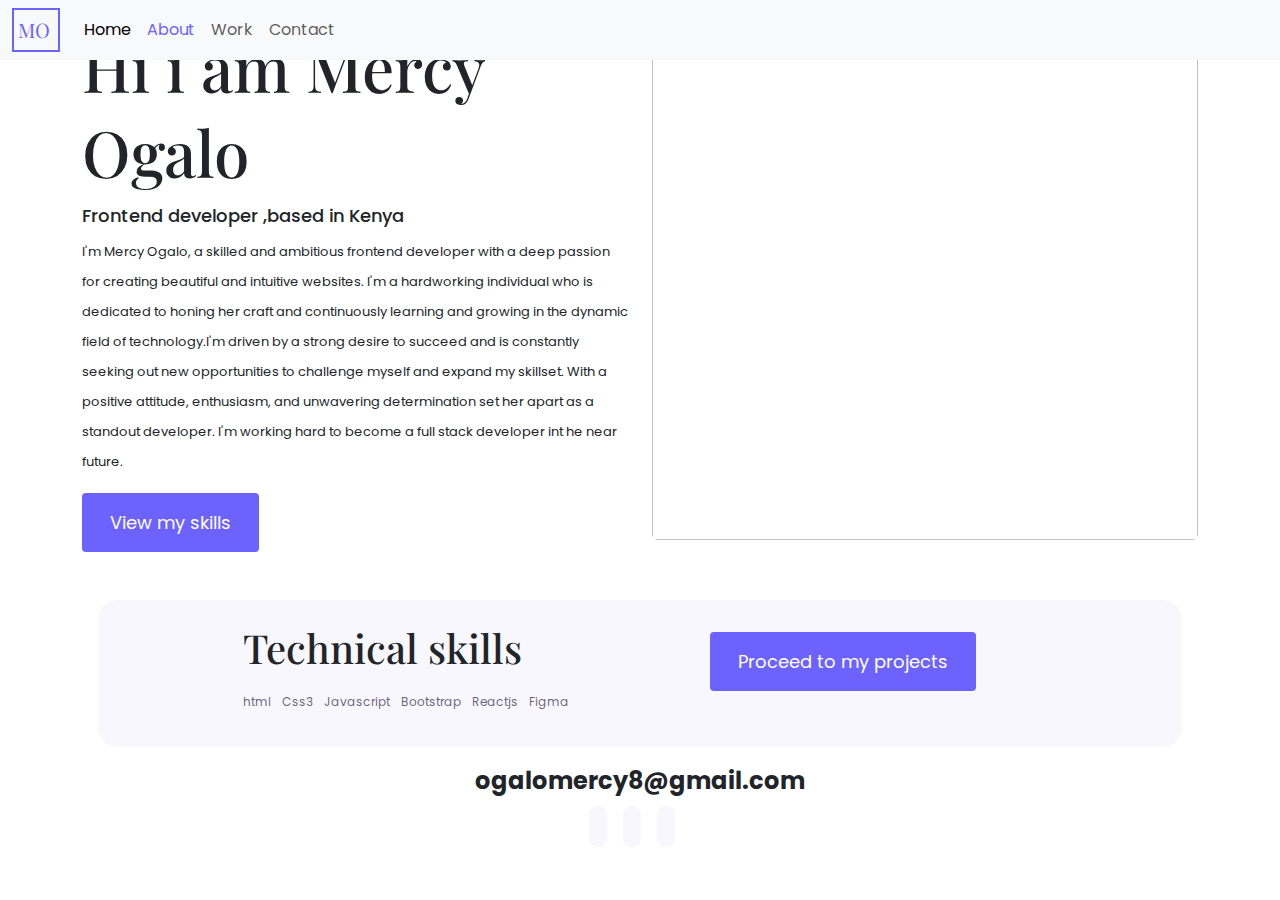
==== about.html @ 9725ab1a "updated my projects" ====
<!DOCTYPE html>
<html lang="en">
<head>
    <meta charset="UTF-8">
    <meta name="description" content="About Mercy Ogalo-Frontend developer">
    <meta name="viewport" content="width=device-width, initial-scale=1.0">
    <title>Mercy Ogalo about</title>
    <link href="https://cdn.jsdelivr.net/npm/bootstrap@5.3.3/dist/css/bootstrap.min.css" rel="stylesheet" integrity="sha384-QWTKZyjpPEjISv5WaRU9OFeRpok6YctnYmDr5pNlyT2bRjXh0JMhjY6hW+ALEwIH" crossorigin="anonymous">
    <link rel="preconnect" href="https://fonts.googleapis.com">
    <link rel="preconnect" href="https://fonts.gstatic.com" crossorigin>
    <link rel="preconnect" href="https://fonts.googleapis.com">
    <link rel="stylesheet" href="styles/style.css">
<link rel="preconnect" href="https://fonts.gstatic.com" crossorigin>
<link href="https://fonts.googleapis.com/css2?family=Playfair+Display:ital,wght@0,400..900;1,400..900&family=Poppins:ital,wght@0,100;0,200;0,300;0,400;0,500;0,600;0,700;0,800;0,900;1,100;1,200;1,300;1,400;1,500;1,600;1,700;1,800;1,900&display=swap" rel="stylesheet">
    <link href="https://fonts.googleapis.com/css2?family=Poppins:ital,wght@0,100;0,200;0,300;0,400;0,500;0,600;0,700;0,800;0,900;1,100;1,200;1,300;1,400;1,500;1,600;1,700;1,800;1,900&display=swap" rel="stylesheet">
    <script src="https://cdn.jsdelivr.net/npm/bootstrap@5.3.3/dist/js/bootstrap.bundle.min.js" integrity="sha384-YvpcrYf0tY3lHB60NNkmXc5s9fDVZLESaAA55NDzOxhy9GkcIdslK1eN7N6jIeHz" crossorigin="anonymous"></script>
    <script src="https://kit.fontawesome.com/9861babfd0.js" crossorigin="anonymous"></script>

</head>
<body>

    <nav class="navbar navbar-expand-lg  fixed-top bg-body-tertiary">
        <div class="container-fluid">
          <a class="navbar-brand ps-1 pe-2 text-center" href="#">MO</a>
          <button class="navbar-toggler" type="button" data-bs-toggle="collapse" data-bs-target="#navbarNav" aria-controls="navbarNav" aria-expanded="false" aria-label="Toggle navigation">
            <span class="navbar-toggler-icon"></span>
          </button>
          <div class="collapse navbar-collapse" id="navbarNav">
            <ul class="navbar-nav">
              <li class="nav-item">
                <a class="nav-link active " aria-current="page" href="index.html">Home</a>
              </li>
              <li class="nav-item">
                <a class="nav-link" id="main-link" href="about.html">About</a>
              </li>
              <li class="nav-item">
                <a class="nav-link" href="work.html">Work</a>
              </li>
              <li class="nav-item">
                <a class="nav-link" href="contact.html">Contact</a>
              </li>
            </ul>
          </div>
        </div>
      </nav>

      
    
     
     
     <div class="container mt-2">
        <div class="row mt-4 mb-4">
            <div class="col-sm-6">
<h1 class="personal-name">
    Hi i am Mercy 
    Ogalo
</h1>
<h2 class="personal-job">
    Frontend developer ,based in Kenya
</h2>
<p class="personal-description">
 I'm Mercy Ogalo, a skilled and ambitious frontend developer with a deep passion for creating beautiful and intuitive websites. I'm a hardworking individual who is dedicated to honing her craft and continuously learning and growing in the dynamic field of technology.I'm driven by a strong desire to succeed and is constantly seeking out new opportunities to challenge myself and expand my skillset. With a positive attitude, enthusiasm, and unwavering determination set her apart as a standout developer. I'm working hard to become a full stack developer int he near future.
</p>
<a class="btn btn-branding"href="#skills">
    View my skills   
</a>
</div>

            <div class="col-sm-6 ">
                <img src="https://s3.amazonaws.com/shecodesio-production/uploads/files/000/132/102/original/IMG_20240612_212110_048.jpg?1720366018" alt=""class="img-fluid rounded profile-pic w-100 mt-3">
            </div>
        </div>
     </div>
     

     
     
     
     <div class="container">
        <div class="row personal-access text center m-3 p-3 justify-content-evenly mt-5">
          <div class=" col-sm-4 " id="skills">
            <h2>
              Technical skills
            </h2>
            <p>
              <span>
                html<i class="fa-brands fa-html5  ms-1 me-1" style="color: #B197FC;"></i>
                 </span>
                <span>
                Css3<i class="fa-brands fa-css3 ms-1 me-1" style="color: #B197FC;"></i>
               </span>
               
               
               <span>
                 Javascript  <i class="fa-brands   ms-1 me-1" style="color: #B197FC;"></i>
               </span>
               
               <span>
                 Bootstrap<i class="fa-brands fa-bootstrap ms-1 me-1" style="color: #B197FC;"></i>
               </span>
               
               
               <span>
                 Reactjs<i class="fa-brands fa-react  ms-1 me-1" style="color: #B197FC;"></i>
               </span>

               <span>
                Figma<i class="fa-brands fa-figma  ms-1 me-1" style="color: #B197FC;"></i>
              </span>
               
            </p>
            </div>
            <div class="col-sm-4 mt-3">
              <a href="work.html" class="btn btn-branding">Proceed to my projects</a>
            </div>
        </div>
      </div>
     
     
     
     
     
     
     
      <div class="email-link mt-3 mb-2">
        <p>
          ogalomercy8@gmail.com
        </p>
      </div>
      
      <div class="icons text-center">
      
          <i class="fa-brands fa-github  me-3 icon-styling" style="color: #B197FC;"></i>
      
        <i class="fa-brands fa-twitter me-3 icon-styling" style="color: #B197FC;"></i>
     
        <i class="fa-brands fa-linkedin me-3 icon-styling" style="color: #B197FC;"></i>
      
       
      </div>
      
      

    
</body>
</html>
---- styles/style.css ----
:root{
    --heading-font-family:"Playfair Display", serif;
    --normal-font-family:"Poppins", sans-serif;
    --primary-color:#F9F7FE;
    --secondary-color:#6C63FF;
  }
  body{
    font-family: var(--normal-font-family);
    background-color: white;
  }

.contact-section{
    font-family: var(--heading-font-family);
    font-size: 64px;
    font-weight: 700px;
    line-height: 84px;
    margin-left: 20px;
}
.personal-name{
font-family: var(--heading-font-family);
font-size: 64px;
line-height: 85px;
}
.personal-job{
    font-family: var(--normal-font-family);
    font-size: 18px;
    line-height: 27px;
}
.personal-description{
font-family: var(--normal-font-family);
font-size: 13px;
line-height: 30px;
}
.profile-pic{
  height: 500px;
}
.projects h2{
    font-family: var(--normal-font-family);
    font-size: 24px;
    line-height: 36px;
}
.projects p{
    font-family: var(--normal-font-family);
    font-weight: 400px;
    font-size: 14px;
    line-height: 21px;
}
.work-heading{
    font-family: var(--heading-font-family);
    font-size: 64px;
    line-height: 85px;
}
#main-link{
    color: var(--secondary-color);
}




.icons a{
  text-decoration: none;
}



  .btn-branding{
    font-family: var(--normal-font-family);
    color: white;
    font-size: 18px;
    line-height: 27px;
    background-color: var(--secondary-color);
    border-radius: 4px;
    padding: 15px 27px;
  }
  .personal-access{
    background-color: var(--primary-color);
    border-radius: 20px;
  }
  .personal-access h2{
    font-family: var(--heading-font-family);
    font-size: 40px;
    line-height: 64px;
  }
  .personal-access p{
    font-size: 12px;
    line-height: 27px;
    color: #272142B2;
  }
  .email-link{
    text-align: center;
    font-family: var(--normal-font-family);
    font-size: 24px;
    line-height: 36px;
   font-weight: bold;
  }
  .icon-styling{
    border:1px solid var(--primary-color);
    background-color: var(--primary-color);
    border-radius: 50px;
    padding: 8px;
  }
  .nav-link{
    font-family: var(--normal-font-family);
    font-size: 16px;
    line-height: 24px;
  }
  .nav-link:hover{
    color: var(--secondary-color);
  }
   .navbar-brand{
    font-family: var(--heading-font-family);
  border: 2px solid var(--secondary-color);
  color: var(--secondary-color);
  transition: transform 0.6s ease;
  }
  .navbar-brand:hover{
transform: rotate(360deg);
  }
  @media (max-width: 576px) {
    .personal-access h2{
      font-size: 30px;
    }
    .email-link{
      font-size: 16px;
    }
    .contact-section{
      text-align: center;
    }
  }
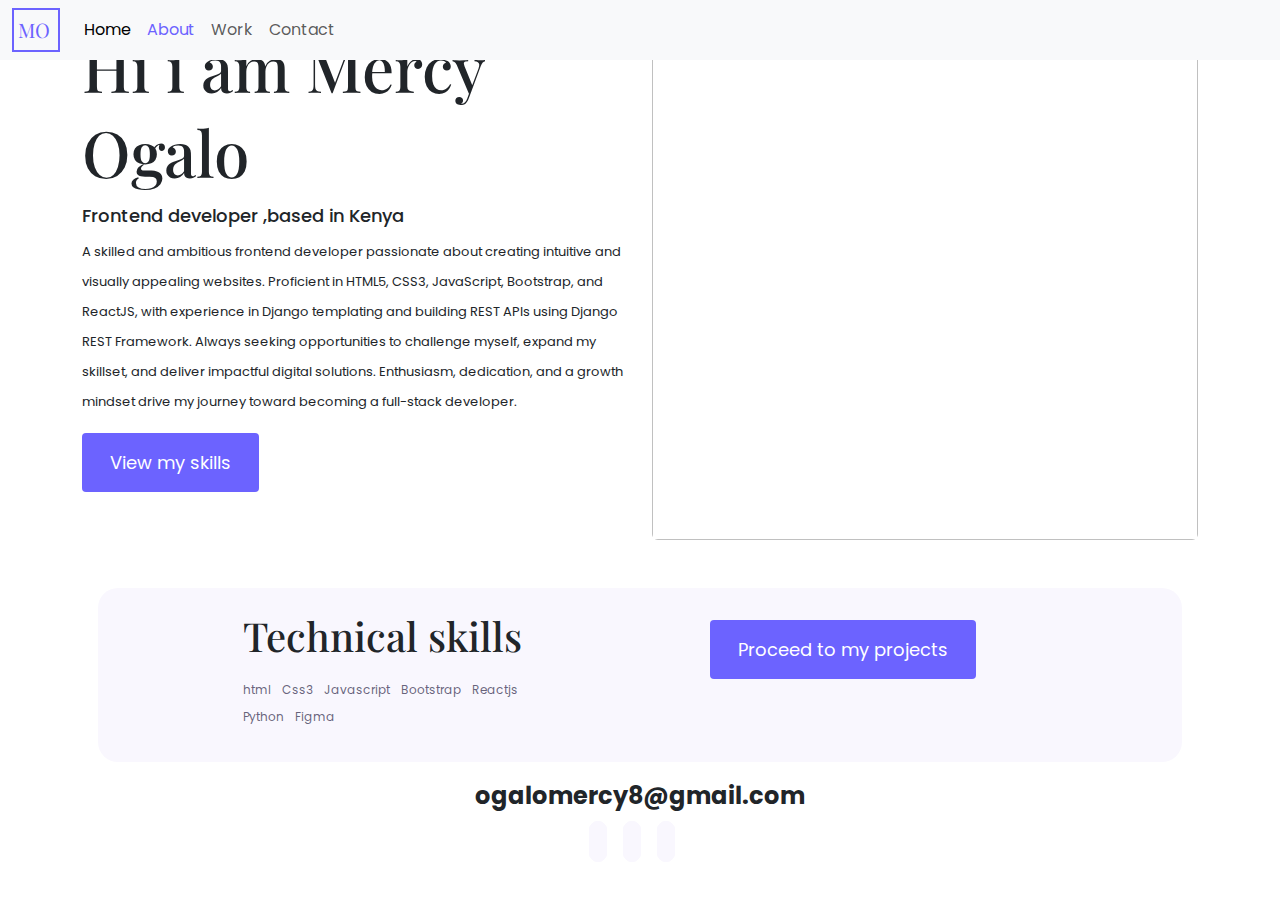
==== commit a7b58b73: "updated the about description and and skills section" ====
--- a/about.html
+++ b/about.html
@@ -59,7 +59,8 @@
     Frontend developer ,based in Kenya
 </h2>
 <p class="personal-description">
- I'm Mercy Ogalo, a skilled and ambitious frontend developer with a deep passion for creating beautiful and intuitive websites. I'm a hardworking individual who is dedicated to honing her craft and continuously learning and growing in the dynamic field of technology.I'm driven by a strong desire to succeed and is constantly seeking out new opportunities to challenge myself and expand my skillset. With a positive attitude, enthusiasm, and unwavering determination set her apart as a standout developer. I'm working hard to become a full stack developer int he near future.
+  A skilled and ambitious frontend developer passionate about creating intuitive and visually appealing websites. Proficient in HTML5, CSS3, JavaScript, Bootstrap, and ReactJS, with experience in Django templating and building REST APIs using Django REST Framework.
+  Always seeking opportunities to challenge myself, expand my skillset, and deliver impactful digital solutions. Enthusiasm, dedication, and a growth mindset drive my journey toward becoming a full-stack developer.
 </p>
 <a class="btn btn-branding"href="#skills">
     View my skills   
@@ -103,6 +104,9 @@
                <span>
                  Reactjs<i class="fa-brands fa-react  ms-1 me-1" style="color: #B197FC;"></i>
                </span>
+               <span>
+                Python<i class="fa-brands fa-python  ms-1 me-1" style="color: #B197FC;"></i>
+              </span>
 
                <span>
                 Figma<i class="fa-brands fa-figma  ms-1 me-1" style="color: #B197FC;"></i>
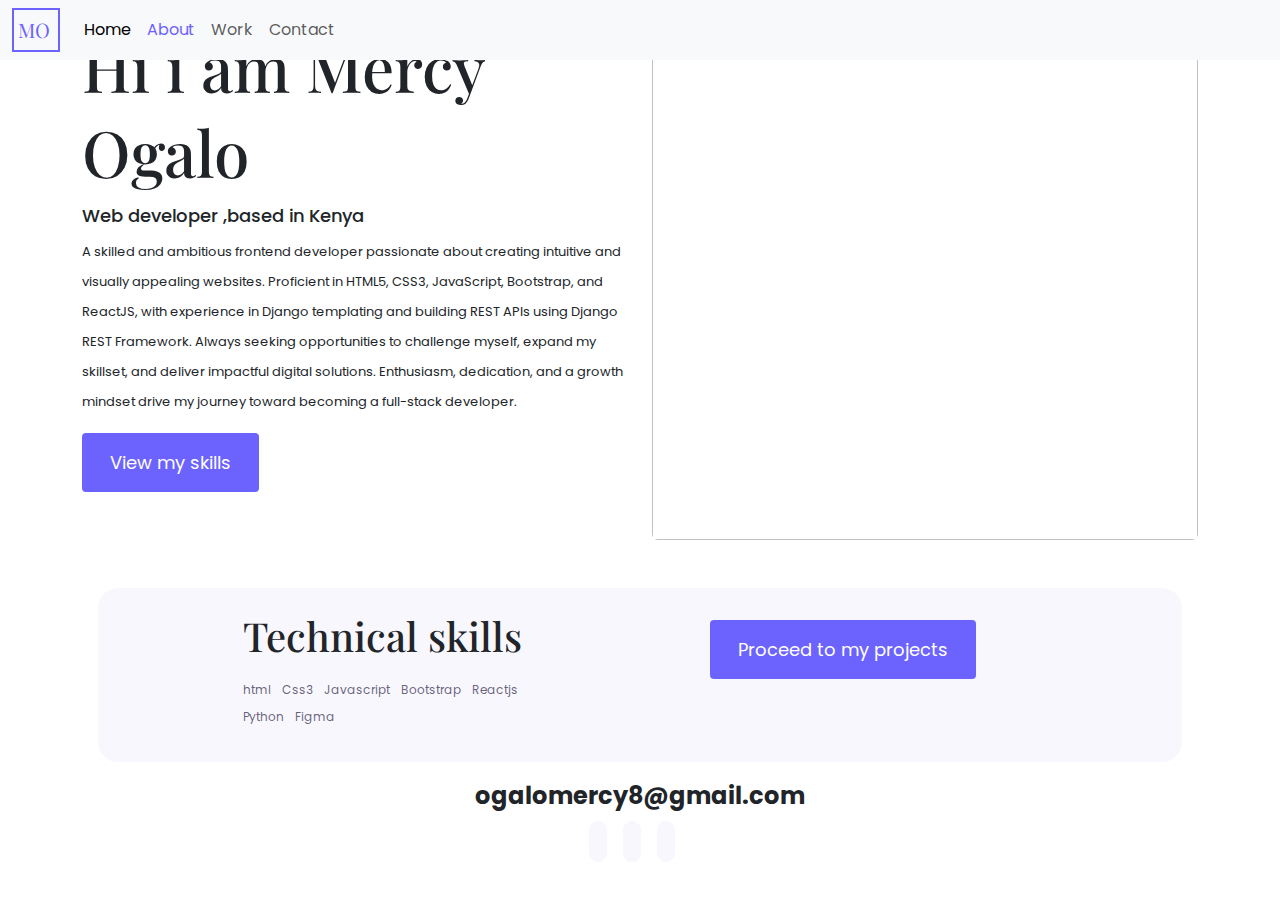
==== commit 29d9c378: "made changes to my work tag" ====
--- a/about.html
+++ b/about.html
@@ -56,7 +56,7 @@
     Ogalo
 </h1>
 <h2 class="personal-job">
-    Frontend developer ,based in Kenya
+    Web developer ,based in Kenya
 </h2>
 <p class="personal-description">
   A skilled and ambitious frontend developer passionate about creating intuitive and visually appealing websites. Proficient in HTML5, CSS3, JavaScript, Bootstrap, and ReactJS, with experience in Django templating and building REST APIs using Django REST Framework.
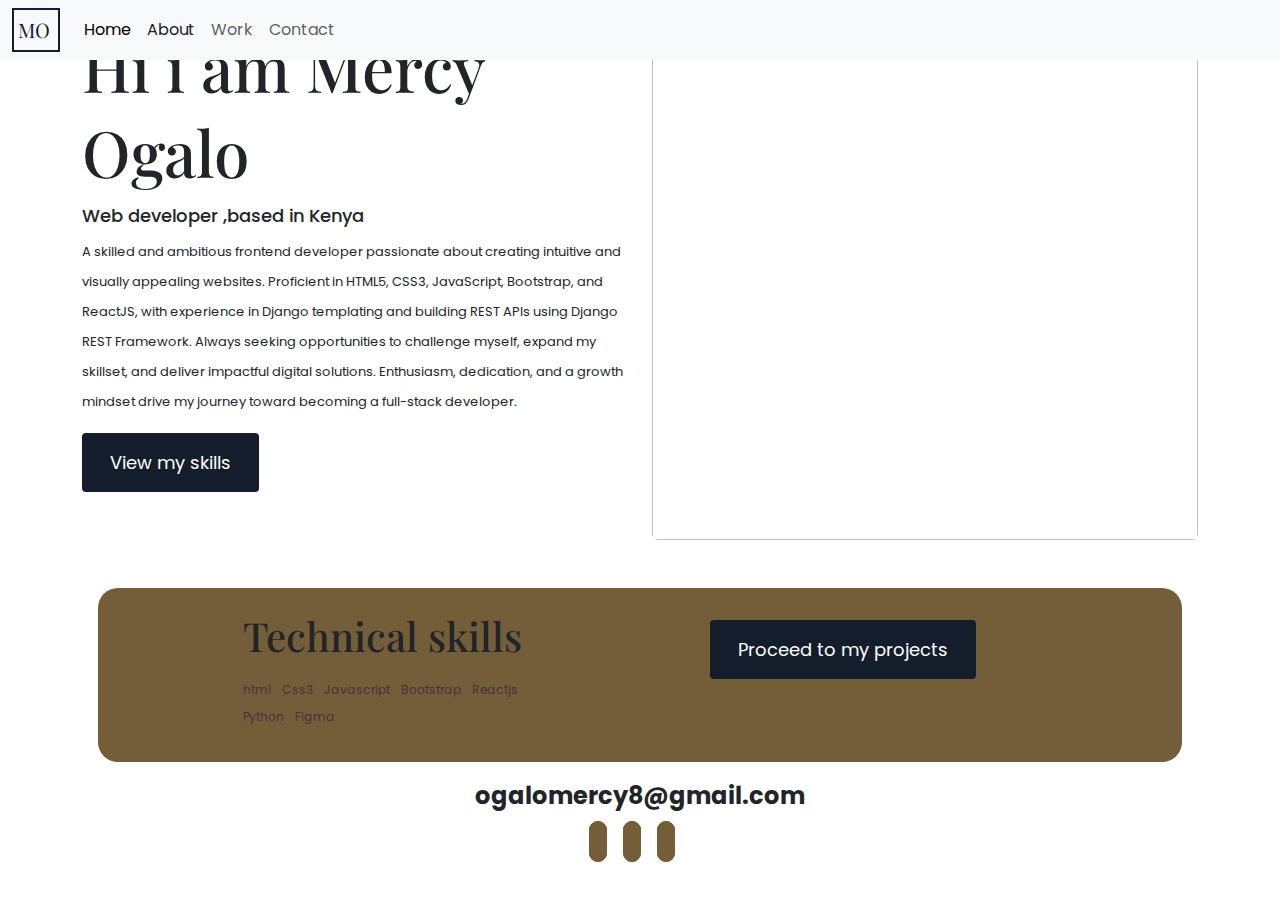
==== commit dcffd128: "updated the color" ====
--- a/about.html
+++ b/about.html
@@ -85,31 +85,31 @@
             </h2>
             <p>
               <span>
-                html<i class="fa-brands fa-html5  ms-1 me-1" style="color: #B197FC;"></i>
+                html<i class="fa-brands fa-html5  ms-1 me-1" style="color: #141D2C;"></i>
                  </span>
                 <span>
-                Css3<i class="fa-brands fa-css3 ms-1 me-1" style="color: #B197FC;"></i>
+                Css3<i class="fa-brands fa-css3 ms-1 me-1" style="color: #141D2C;"></i>
                </span>
                
                
                <span>
-                 Javascript  <i class="fa-brands   ms-1 me-1" style="color: #B197FC;"></i>
+                 Javascript  <i class="fa-brands   ms-1 me-1" style="color: #141D2C;"></i>
                </span>
                
                <span>
-                 Bootstrap<i class="fa-brands fa-bootstrap ms-1 me-1" style="color: #B197FC;"></i>
+                 Bootstrap<i class="fa-brands fa-bootstrap ms-1 me-1" style="color: #141D2C;"></i>
                </span>
                
                
                <span>
-                 Reactjs<i class="fa-brands fa-react  ms-1 me-1" style="color: #B197FC;"></i>
+                 Reactjs<i class="fa-brands fa-react  ms-1 me-1" style="color: #141D2C;"></i>
                </span>
                <span>
-                Python<i class="fa-brands fa-python  ms-1 me-1" style="color: #B197FC;"></i>
+                Python<i class="fa-brands fa-python  ms-1 me-1" style="color: #141D2C;"></i>
               </span>
 
                <span>
-                Figma<i class="fa-brands fa-figma  ms-1 me-1" style="color: #B197FC;"></i>
+                Figma<i class="fa-brands fa-figma  ms-1 me-1" style="color: #141D2C;"></i>
               </span>
                
             </p>
@@ -134,12 +134,17 @@
       
       <div class="icons text-center">
       
-          <i class="fa-brands fa-github  me-3 icon-styling" style="color: #B197FC;"></i>
-      
-        <i class="fa-brands fa-twitter me-3 icon-styling" style="color: #B197FC;"></i>
-     
-        <i class="fa-brands fa-linkedin me-3 icon-styling" style="color: #B197FC;"></i>
-      
+        <a href="https://github.com/mercyogalo" style="text-decoration: none;">
+          <i class="fa-brands fa-github  me-3 icon-styling" style="color: #141D2C;"></i>
+        </a>
+          
+       <a href="https://x.com/ogalo_mercy"  style="text-decoration: none;">
+        <i class="fa-brands fa-twitter me-3 icon-styling" style="color: #141D2C;"></i>
+       </a>
+       
+       <a href="https://www.linkedin.com/in/mercy-ogalo-9a1b69272/"  style="text-decoration: none;">
+        <i class="fa-brands fa-linkedin me-3 icon-styling" style="color: #141D2C;"></i>
+       </a>
        
       </div>
       
--- a/styles/style.css
+++ b/styles/style.css
@@ -1,8 +1,8 @@
 :root{
     --heading-font-family:"Playfair Display", serif;
     --normal-font-family:"Poppins", sans-serif;
-    --primary-color:#F9F7FE;
-    --secondary-color:#6C63FF;
+    --primary-color:#745D39;
+    --secondary-color:#141D2C;
   }
   body{
     font-family: var(--normal-font-family);
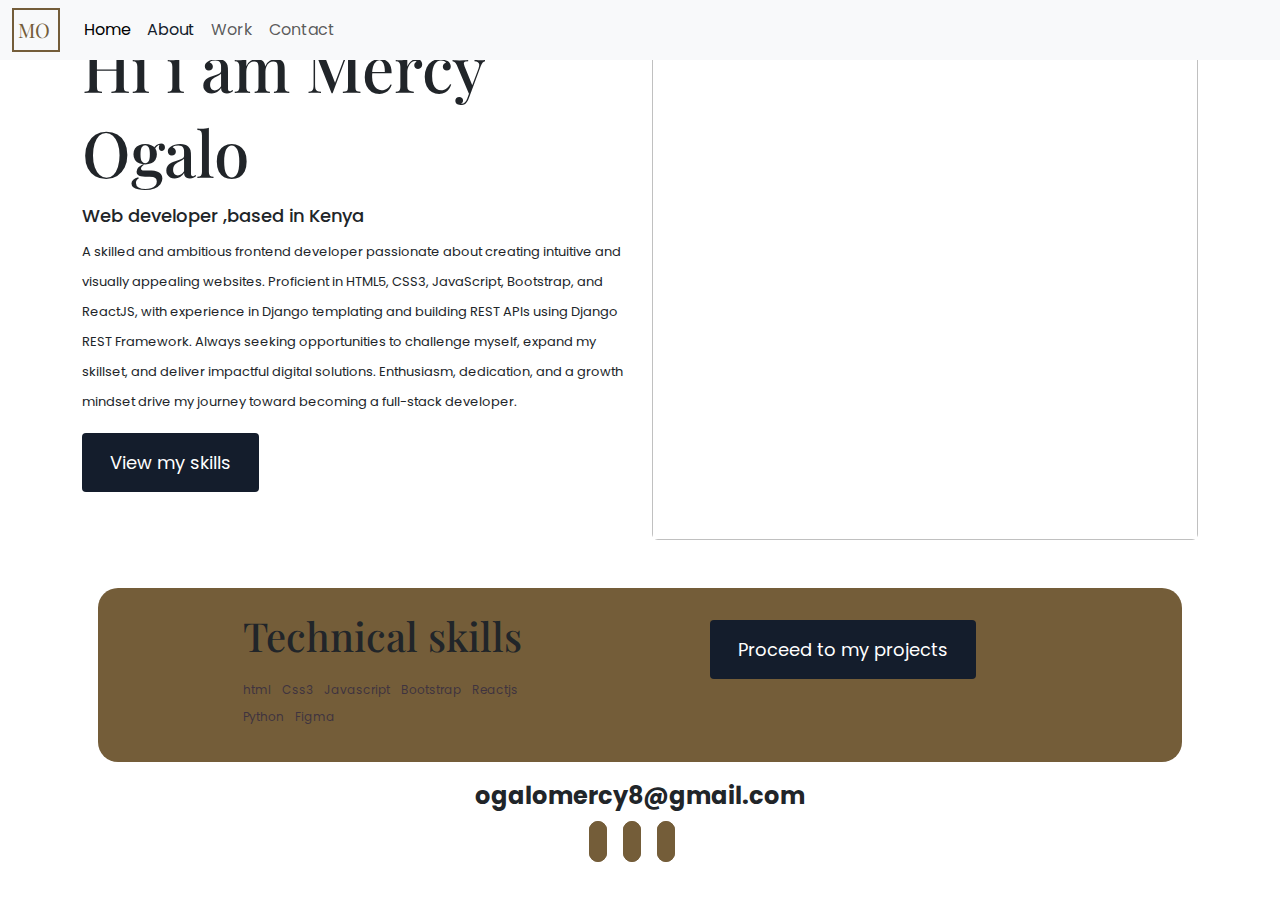
==== commit decac21e: "updated the link for twitter" ====
--- a/about.html
+++ b/about.html
@@ -19,7 +19,7 @@
 </head>
 <body>
 
-    <nav class="navbar navbar-expand-lg  fixed-top bg-body-tertiary">
+    <nav class="navbar navbar-expand-lg  fixed-top bg-body-tertiary mb-5">
         <div class="container-fluid">
           <a class="navbar-brand ps-1 pe-2 text-center" href="#">MO</a>
           <button class="navbar-toggler" type="button" data-bs-toggle="collapse" data-bs-target="#navbarNav" aria-controls="navbarNav" aria-expanded="false" aria-label="Toggle navigation">
@@ -48,7 +48,7 @@
     
      
      
-     <div class="container mt-2">
+     <div class="container mt-4">
         <div class="row mt-4 mb-4">
             <div class="col-sm-6">
 <h1 class="personal-name">
@@ -138,7 +138,7 @@
           <i class="fa-brands fa-github  me-3 icon-styling" style="color: #141D2C;"></i>
         </a>
           
-       <a href="https://x.com/ogalo_mercy"  style="text-decoration: none;">
+       <a href="https://x.com/mercyogalo1818"  style="text-decoration: none;">
         <i class="fa-brands fa-twitter me-3 icon-styling" style="color: #141D2C;"></i>
        </a>
        
--- a/styles/style.css
+++ b/styles/style.css
@@ -55,7 +55,9 @@
 }
 
 
-
+.icons{
+  margin-bottom: 10px;
+}
 
 .icons a{
   text-decoration: none;
@@ -109,8 +111,8 @@
   }
    .navbar-brand{
     font-family: var(--heading-font-family);
-  border: 2px solid var(--secondary-color);
-  color: var(--secondary-color);
+  border: 2px solid var(--primary-color);
+  color: var(--primary-color);
   transition: transform 0.6s ease;
   }
   .navbar-brand:hover{
